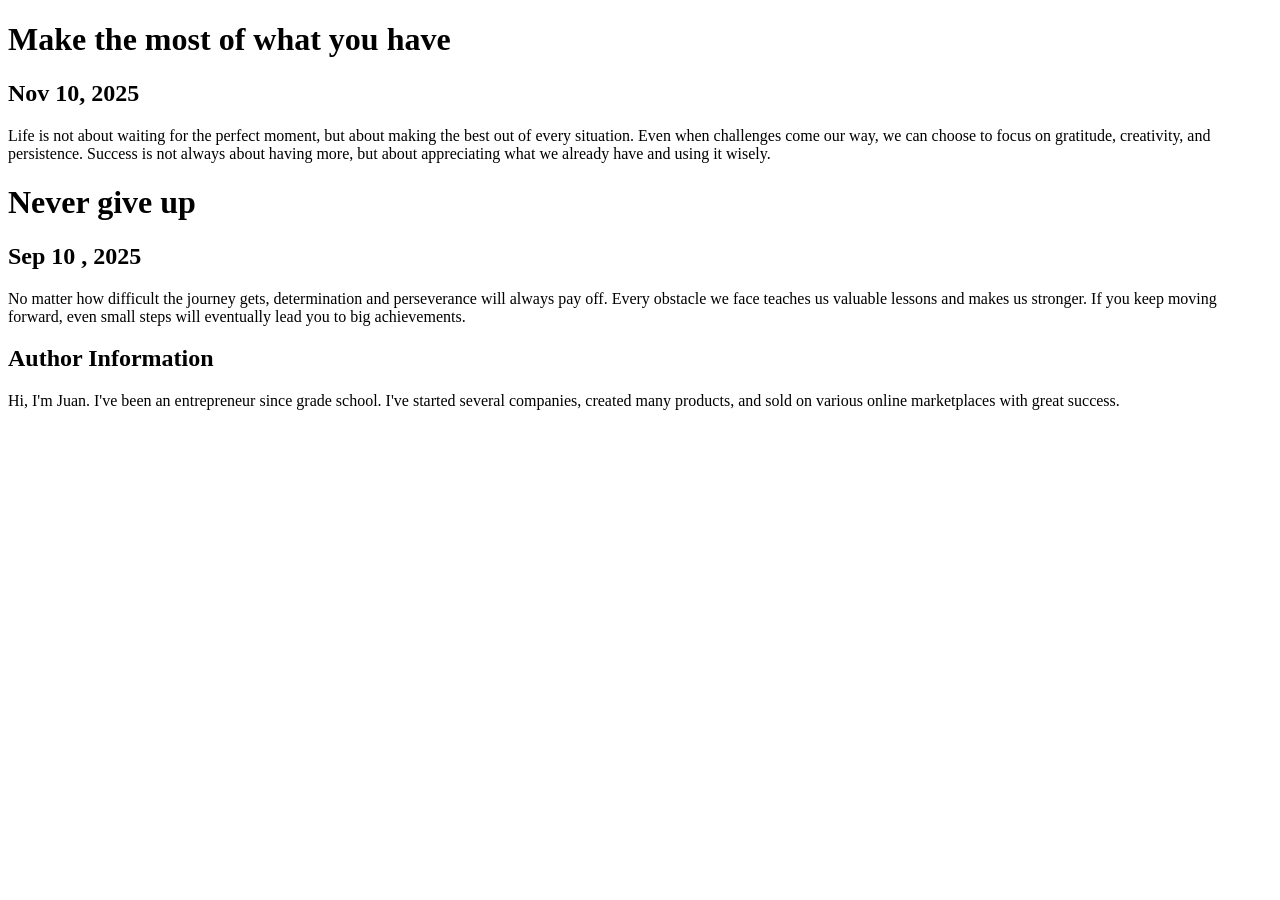
==== index.html @ 30383ac4 "Adding paragraph" ====
<!DOCTYPE html>
<html>
<head>
      <title>The simple Life</title>
</head>
<body>
    <h1>Make the most of what you have</h1>
    <h2>Nov 10, 2025</h2>
    <p>
        Life is not about waiting for the perfect moment, but about making the best out of every situation. 
        Even when challenges come our way, we can choose to focus on gratitude, creativity, and persistence. 
        Success is not always about having more, but about appreciating what we already have and using it wisely.
    </p>
    <h1>Never give up</h1>
    <h2>Sep 10 , 2025</h2>
    <p>
        No matter how difficult the journey gets, determination and perseverance will always pay off. 
        Every obstacle we face teaches us valuable lessons and makes us stronger. 
        If you keep moving forward, even small steps will eventually lead you to big achievements.
    </p>
    <h2>Author Information</h2>
    <p>
        Hi, I'm Juan. I've been an entrepreneur since grade school. I've started several companies, 
        created many products, and sold on various online marketplaces with great success.
    </p>
</body>
</html>
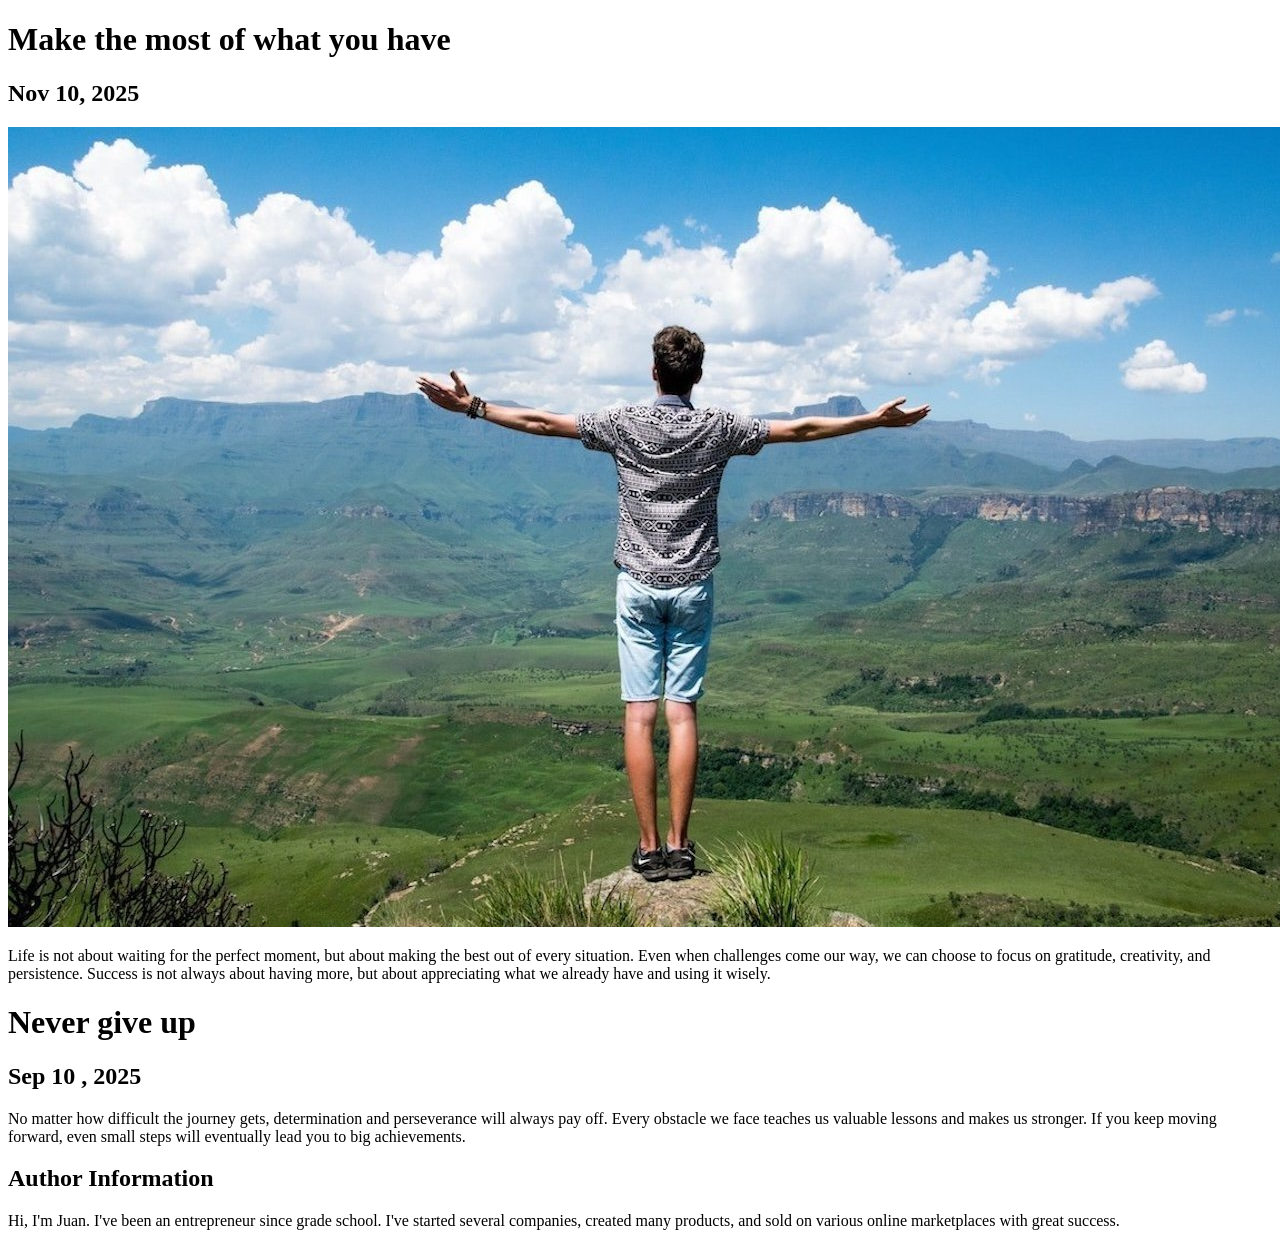
==== commit 53b445c1: "Added image on web" ====
--- a/index.html
+++ b/index.html
@@ -6,6 +6,8 @@
 <body>
     <h1>Make the most of what you have</h1>
     <h2>Nov 10, 2025</h2>
+    <img src="img-1.jpg" alt="Man on top of Mountain">
+    
     <p>
         Life is not about waiting for the perfect moment, but about making the best out of every situation. 
         Even when challenges come our way, we can choose to focus on gratitude, creativity, and persistence. 
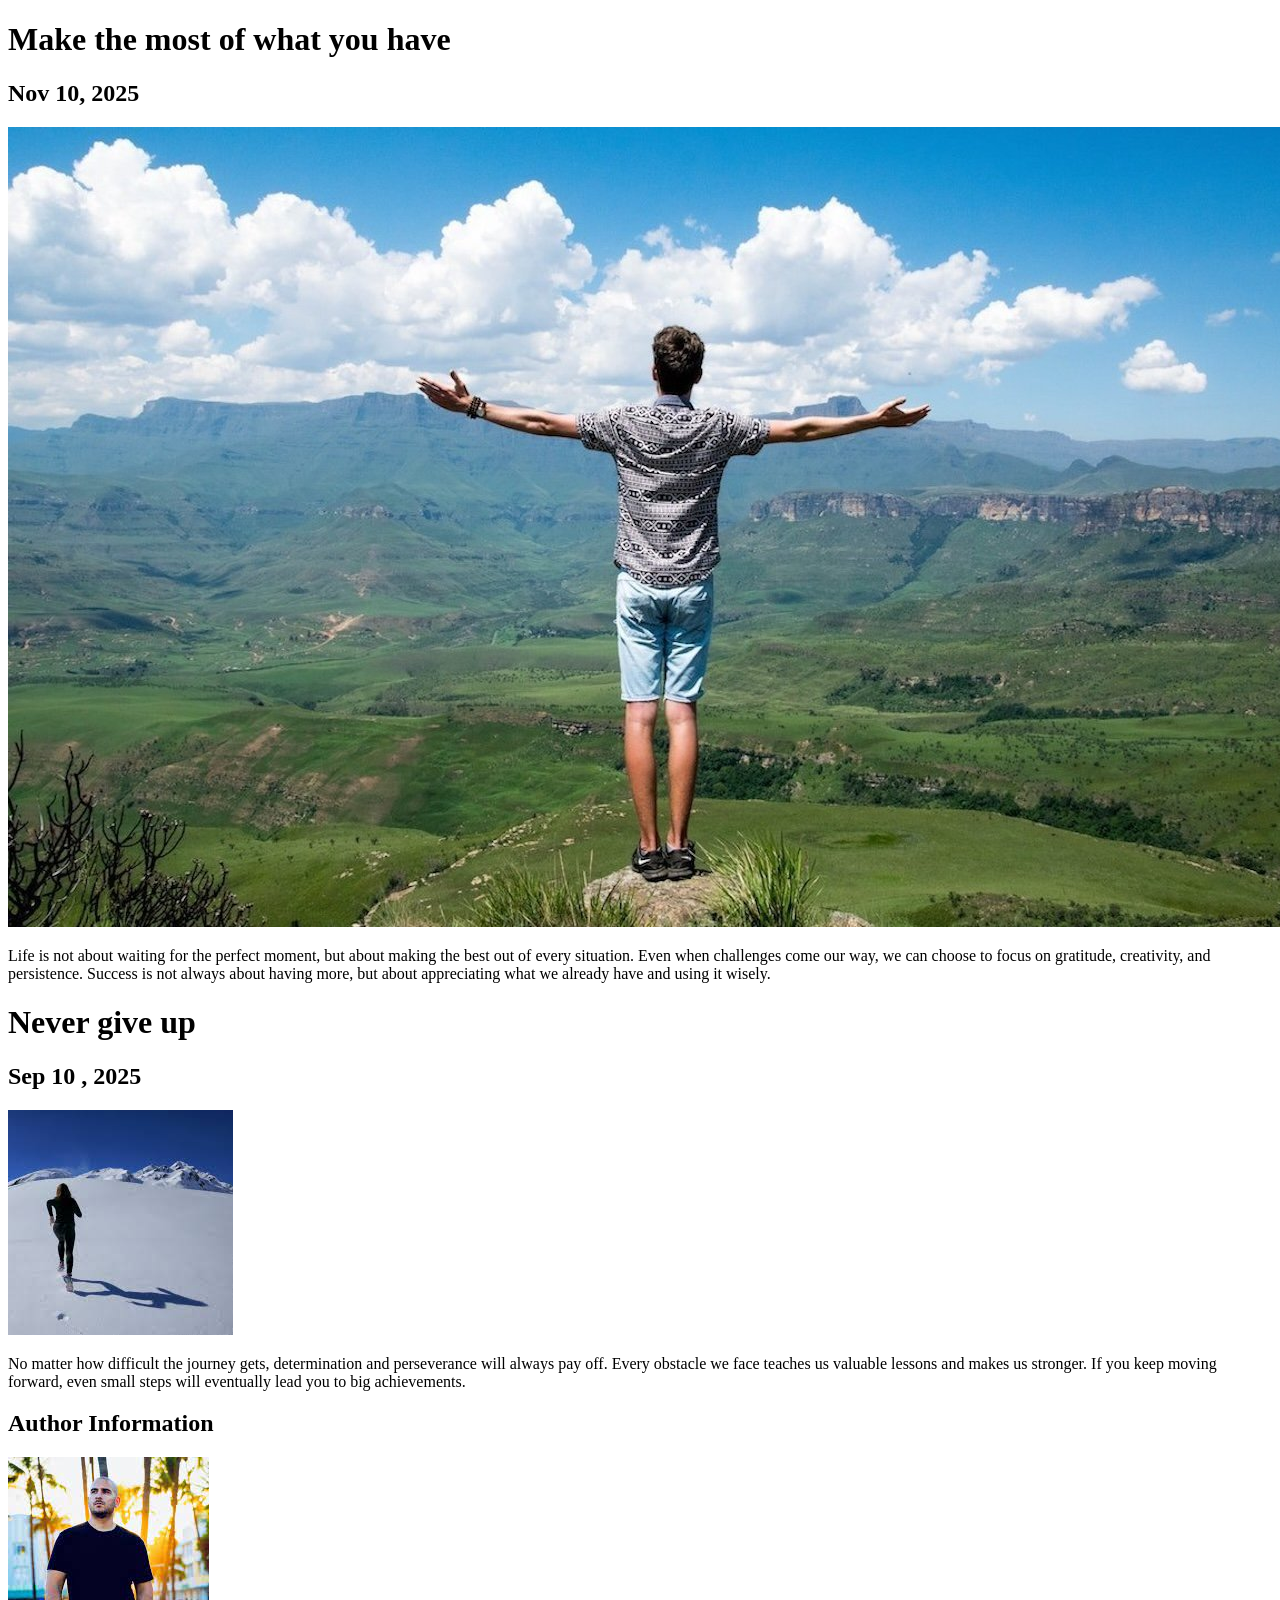
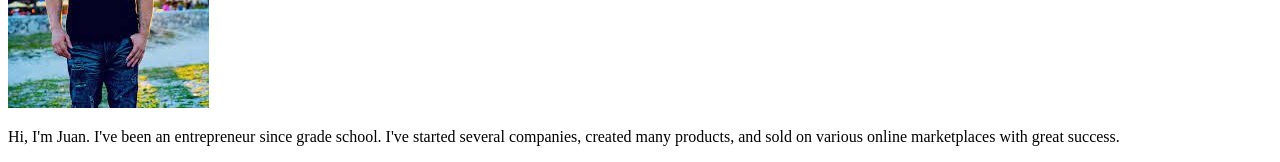
==== commit ff573f7c: "images" ====
--- a/index.html
+++ b/index.html
@@ -7,7 +7,7 @@
     <h1>Make the most of what you have</h1>
     <h2>Nov 10, 2025</h2>
     <img src="img-1.jpg" alt="Man on top of Mountain">
-    
+
     <p>
         Life is not about waiting for the perfect moment, but about making the best out of every situation. 
         Even when challenges come our way, we can choose to focus on gratitude, creativity, and persistence. 
@@ -15,12 +15,14 @@
     </p>
     <h1>Never give up</h1>
     <h2>Sep 10 , 2025</h2>
+    <img src="img-2.jfif" alt="Woman running in snow">
     <p>
         No matter how difficult the journey gets, determination and perseverance will always pay off. 
         Every obstacle we face teaches us valuable lessons and makes us stronger. 
         If you keep moving forward, even small steps will eventually lead you to big achievements.
     </p>
     <h2>Author Information</h2>
+    <img src="Juan galvan.jfif" alt="Juan galvan">
     <p>
         Hi, I'm Juan. I've been an entrepreneur since grade school. I've started several companies, 
         created many products, and sold on various online marketplaces with great success.
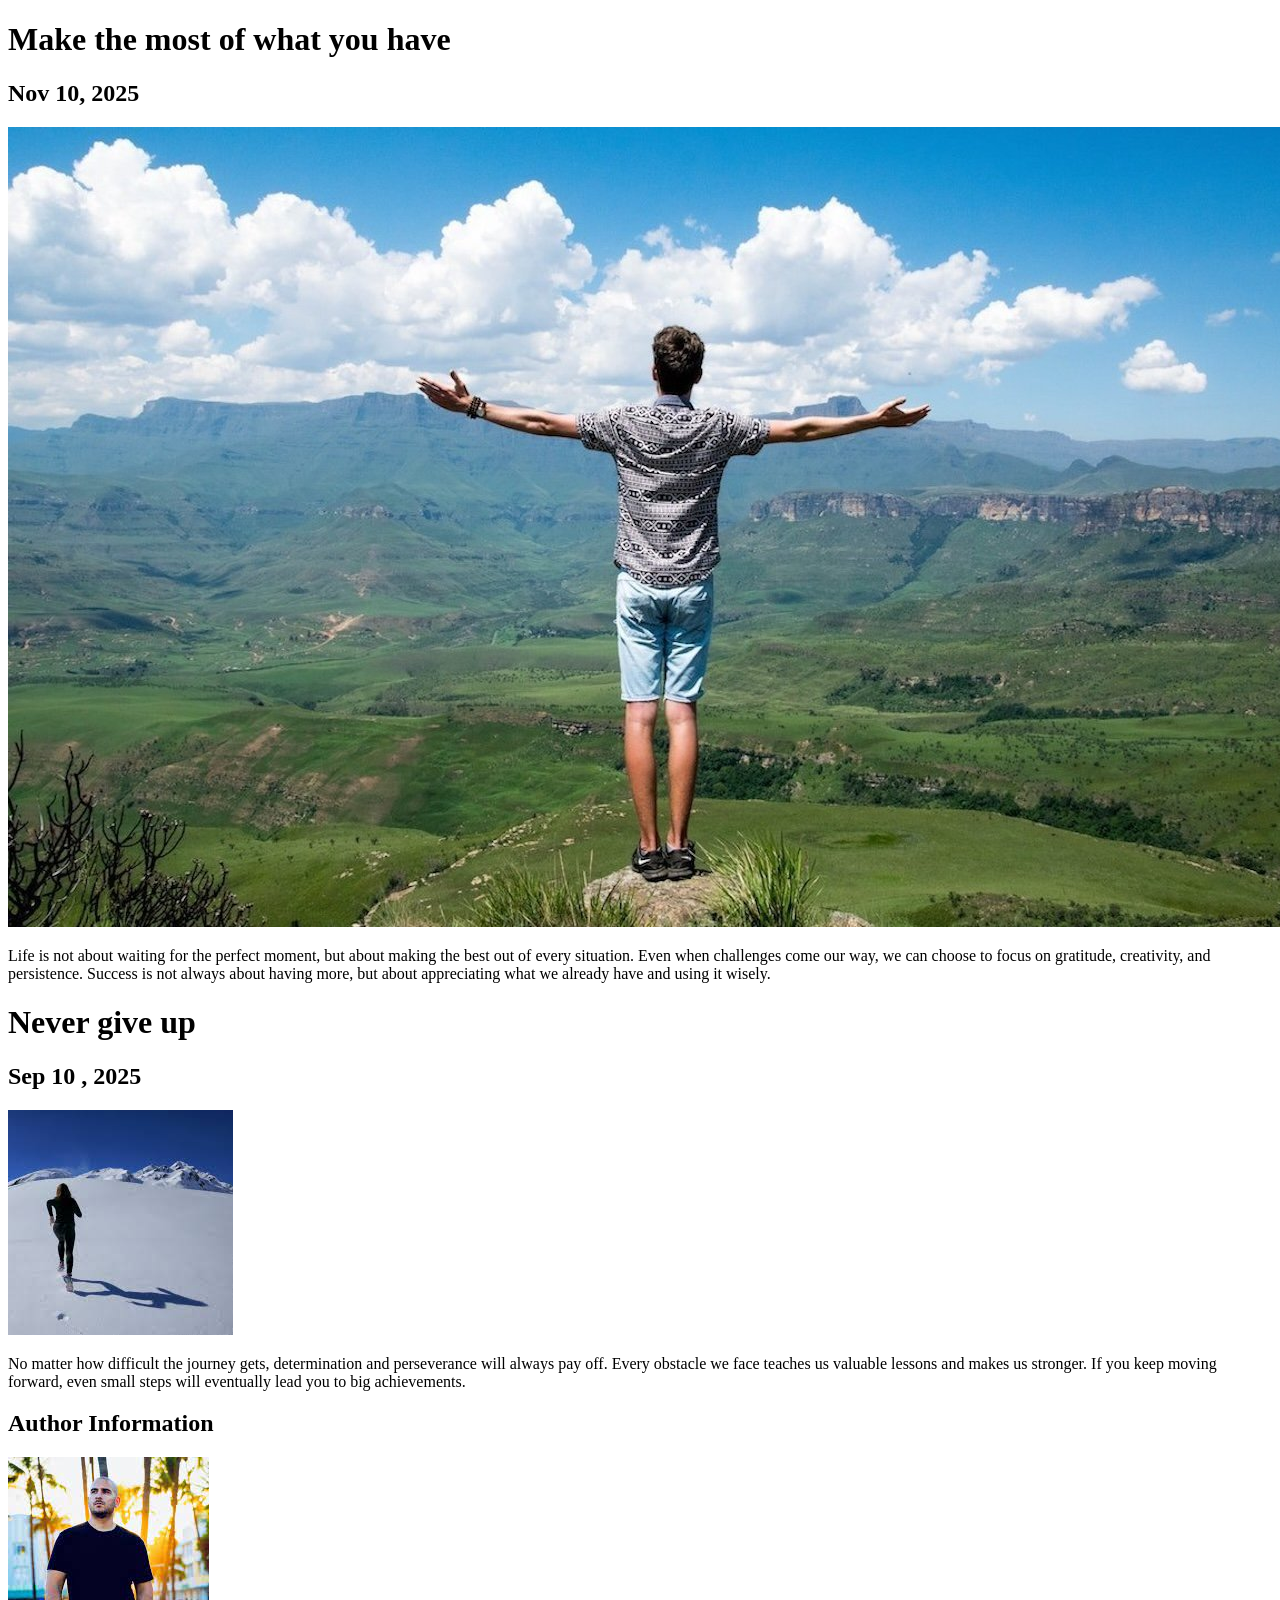
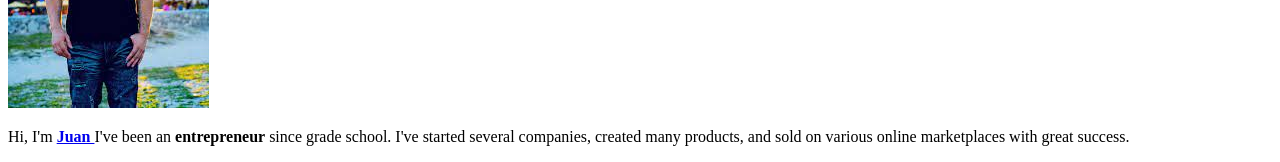
==== commit 88480ace: "Adding links" ====
--- a/index.html
+++ b/index.html
@@ -22,9 +22,9 @@
         If you keep moving forward, even small steps will eventually lead you to big achievements.
     </p>
     <h2>Author Information</h2>
-    <img src="Juan galvan.jfif" alt="Juan galvan">
+    <a href="https://www.udemy.com/course/build-websites-html-css-sass-javascript/learn/lecture/24337962#overview" target="_blank"><img src="Juan galvan.jfif" alt="Juan galvan"></a>
     <p>
-        Hi, I'm Juan. I've been an entrepreneur since grade school. I've started several companies, 
+        Hi, I'm <strong><a href="https://www.udemy.com/course/build-websites-html-css-sass-javascript/learn/lecture/24337962#overview" target="_blank">Juan </a></strong> I've been an <strong>entrepreneur</strong> since grade school. I've started several companies, 
         created many products, and sold on various online marketplaces with great success.
     </p>
 </body>
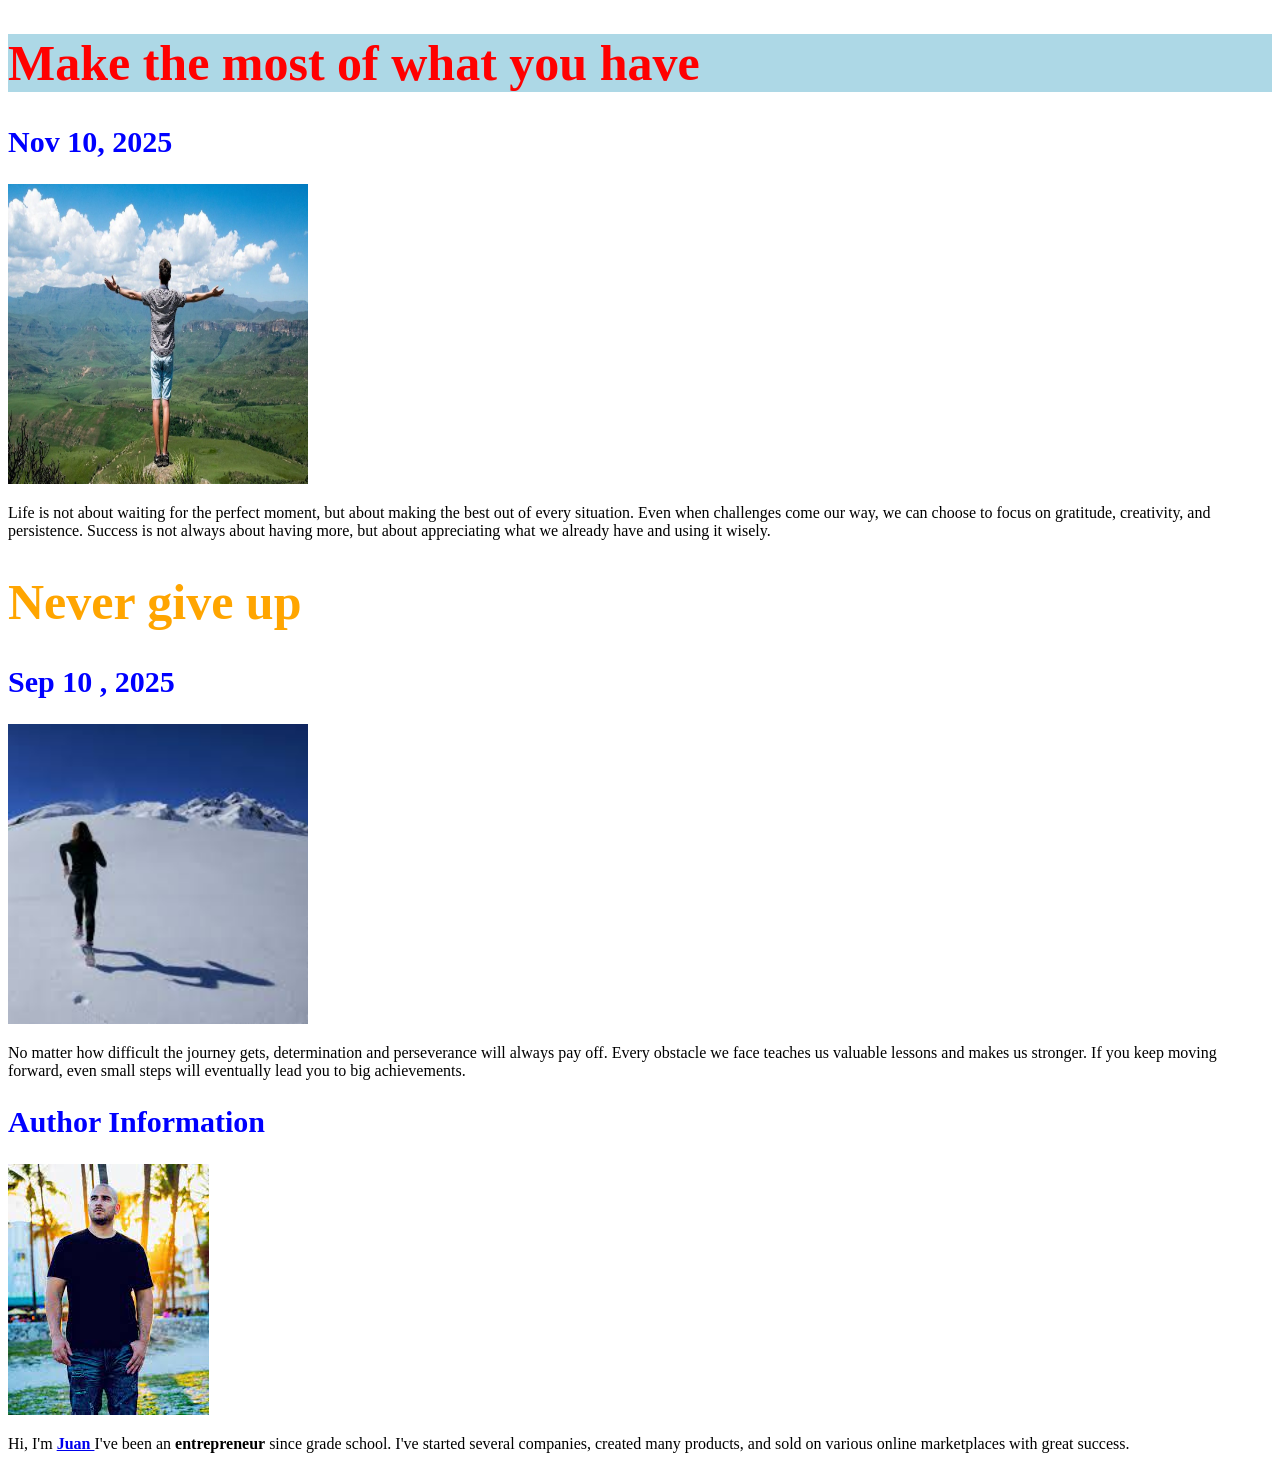
==== commit 4ad9010b: "Adding CSS code" ====
--- a/index.html
+++ b/index.html
@@ -2,11 +2,12 @@
 <html>
 <head>
       <title>The simple Life</title>
+      <link rel="stylesheet" href="style.css">
 </head>
 <body>
-    <h1>Make the most of what you have</h1>
+    <h1 style="font-size: 50px; color: #ff0000; background-color: #add8e6">Make the most of what you have</h1>
     <h2>Nov 10, 2025</h2>
-    <img src="img-1.jpg" alt="Man on top of Mountain">
+    <img src="img-1.jpg" alt="Man on top of Mountain" style="width: 300px; height: 300px;">
 
     <p>
         Life is not about waiting for the perfect moment, but about making the best out of every situation. 
@@ -15,14 +16,14 @@
     </p>
     <h1>Never give up</h1>
     <h2>Sep 10 , 2025</h2>
-    <img src="img-2.jfif" alt="Woman running in snow">
+    <img src="img-2.jfif" alt="Woman running in snow" style="width: 300px; height: 300px;">
     <p>
         No matter how difficult the journey gets, determination and perseverance will always pay off. 
         Every obstacle we face teaches us valuable lessons and makes us stronger. 
         If you keep moving forward, even small steps will eventually lead you to big achievements.
     </p>
     <h2>Author Information</h2>
-    <a href="https://www.udemy.com/course/build-websites-html-css-sass-javascript/learn/lecture/24337962#overview" target="_blank"><img src="Juan galvan.jfif" alt="Juan galvan"></a>
+    <a href="https://www.udemy.com/course/build-websites-html-css-sass-javascript/learn/lecture/24337962#overview" target="_blank"><img src="Juan galvan.jfif" alt="Juan galvan" style="width: fit-content; height: fit-content;"></a>
     <p>
         Hi, I'm <strong><a href="https://www.udemy.com/course/build-websites-html-css-sass-javascript/learn/lecture/24337962#overview" target="_blank">Juan </a></strong> I've been an <strong>entrepreneur</strong> since grade school. I've started several companies, 
         created many products, and sold on various online marketplaces with great success.
--- a/style.css
+++ b/style.css
@@ -0,0 +1,12 @@
+h1 {
+    color: #ffa500;
+    font-size: 50px;
+}
+h2{
+    color: #0000ff;
+    font-size: 30px;
+}
+img {
+    height: 300px;
+    width: 400px;
+}
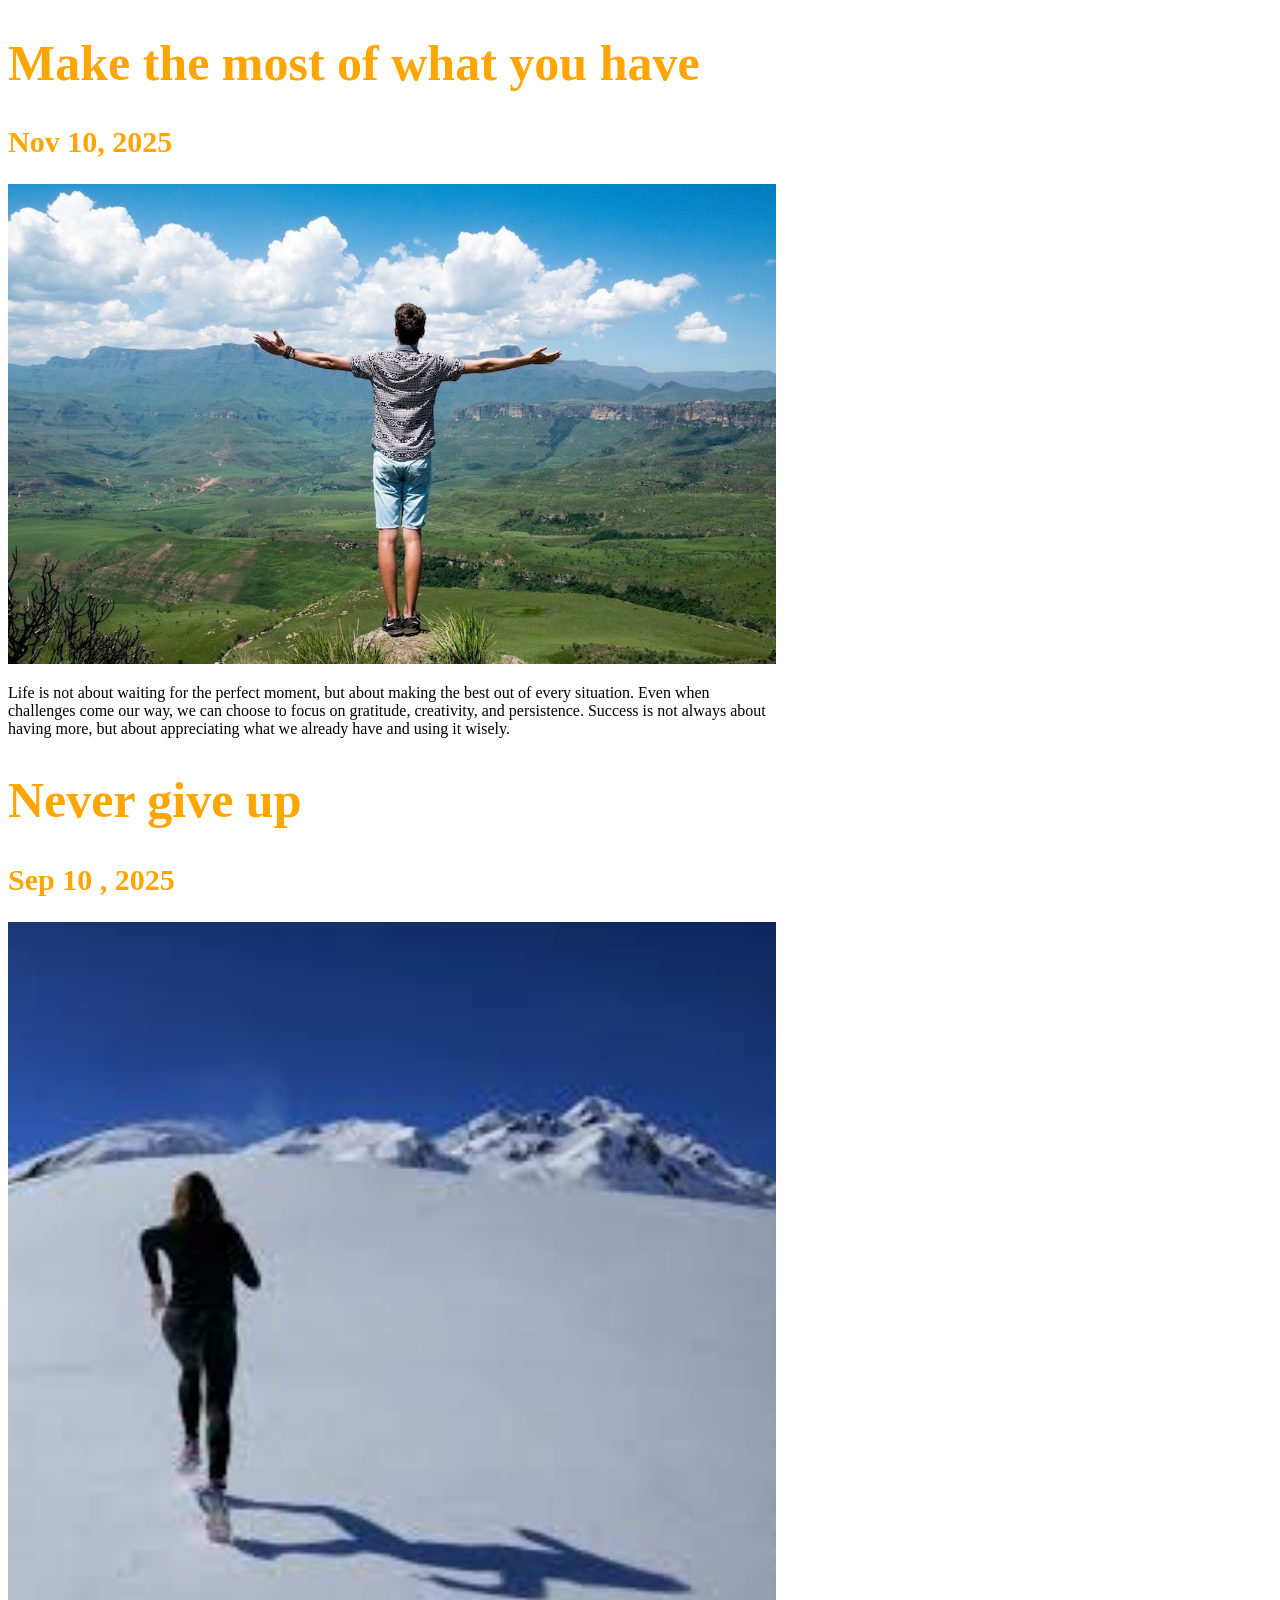
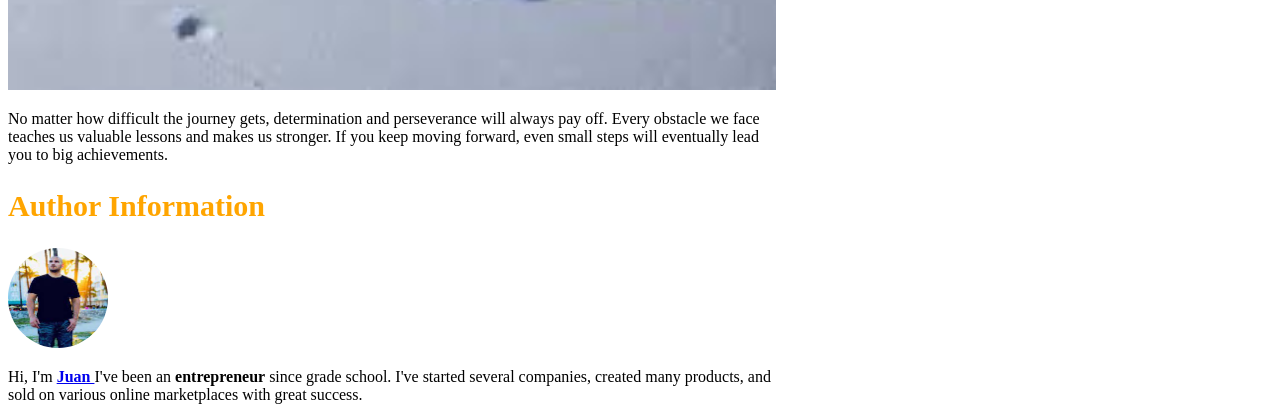
==== commit 44670970: "Styling" ====
--- a/index.html
+++ b/index.html
@@ -5,9 +5,9 @@
       <link rel="stylesheet" href="style.css">
 </head>
 <body>
-    <h1 style="font-size: 50px; color: #ff0000; background-color: #add8e6">Make the most of what you have</h1>
+    <h1>Make the most of what you have</h1>
     <h2>Nov 10, 2025</h2>
-    <img src="img-1.jpg" alt="Man on top of Mountain" style="width: 300px; height: 300px;">
+    <img src="img-1.jpg" alt="Man on top of Mountain">
 
     <p>
         Life is not about waiting for the perfect moment, but about making the best out of every situation. 
@@ -16,14 +16,14 @@
     </p>
     <h1>Never give up</h1>
     <h2>Sep 10 , 2025</h2>
-    <img src="img-2.jfif" alt="Woman running in snow" style="width: 300px; height: 300px;">
+    <img src="img-2.jfif" alt="Woman running in snow">
     <p>
         No matter how difficult the journey gets, determination and perseverance will always pay off. 
         Every obstacle we face teaches us valuable lessons and makes us stronger. 
         If you keep moving forward, even small steps will eventually lead you to big achievements.
     </p>
     <h2>Author Information</h2>
-    <a href="https://www.udemy.com/course/build-websites-html-css-sass-javascript/learn/lecture/24337962#overview" target="_blank"><img src="Juan galvan.jfif" alt="Juan galvan" style="width: fit-content; height: fit-content;"></a>
+    <a href="https://www.udemy.com/course/build-websites-html-css-sass-javascript/learn/lecture/24337962#overview" target="_blank"><img src="Juan galvan.jfif" alt="Juan galvan" id="footer-image"></a>
     <p>
         Hi, I'm <strong><a href="https://www.udemy.com/course/build-websites-html-css-sass-javascript/learn/lecture/24337962#overview" target="_blank">Juan </a></strong> I've been an <strong>entrepreneur</strong> since grade school. I've started several companies, 
         created many products, and sold on various online marketplaces with great success.
--- a/style.css
+++ b/style.css
@@ -1,12 +1,21 @@
+body{
+    width: 60%;
+}
+h1, h2{
+    color: #ffa500;
+}
 h1 {
-    color: #ffa500;
     font-size: 50px;
 }
 h2{
-    color: #0000ff;
     font-size: 30px;
 }
 img {
-    height: 300px;
-    width: 400px;
+    height: auto;
+    width: 100%;
+}
+#footer-image {
+    height: 100px;
+    width: 100px;
+    border-radius: 50px;
 }
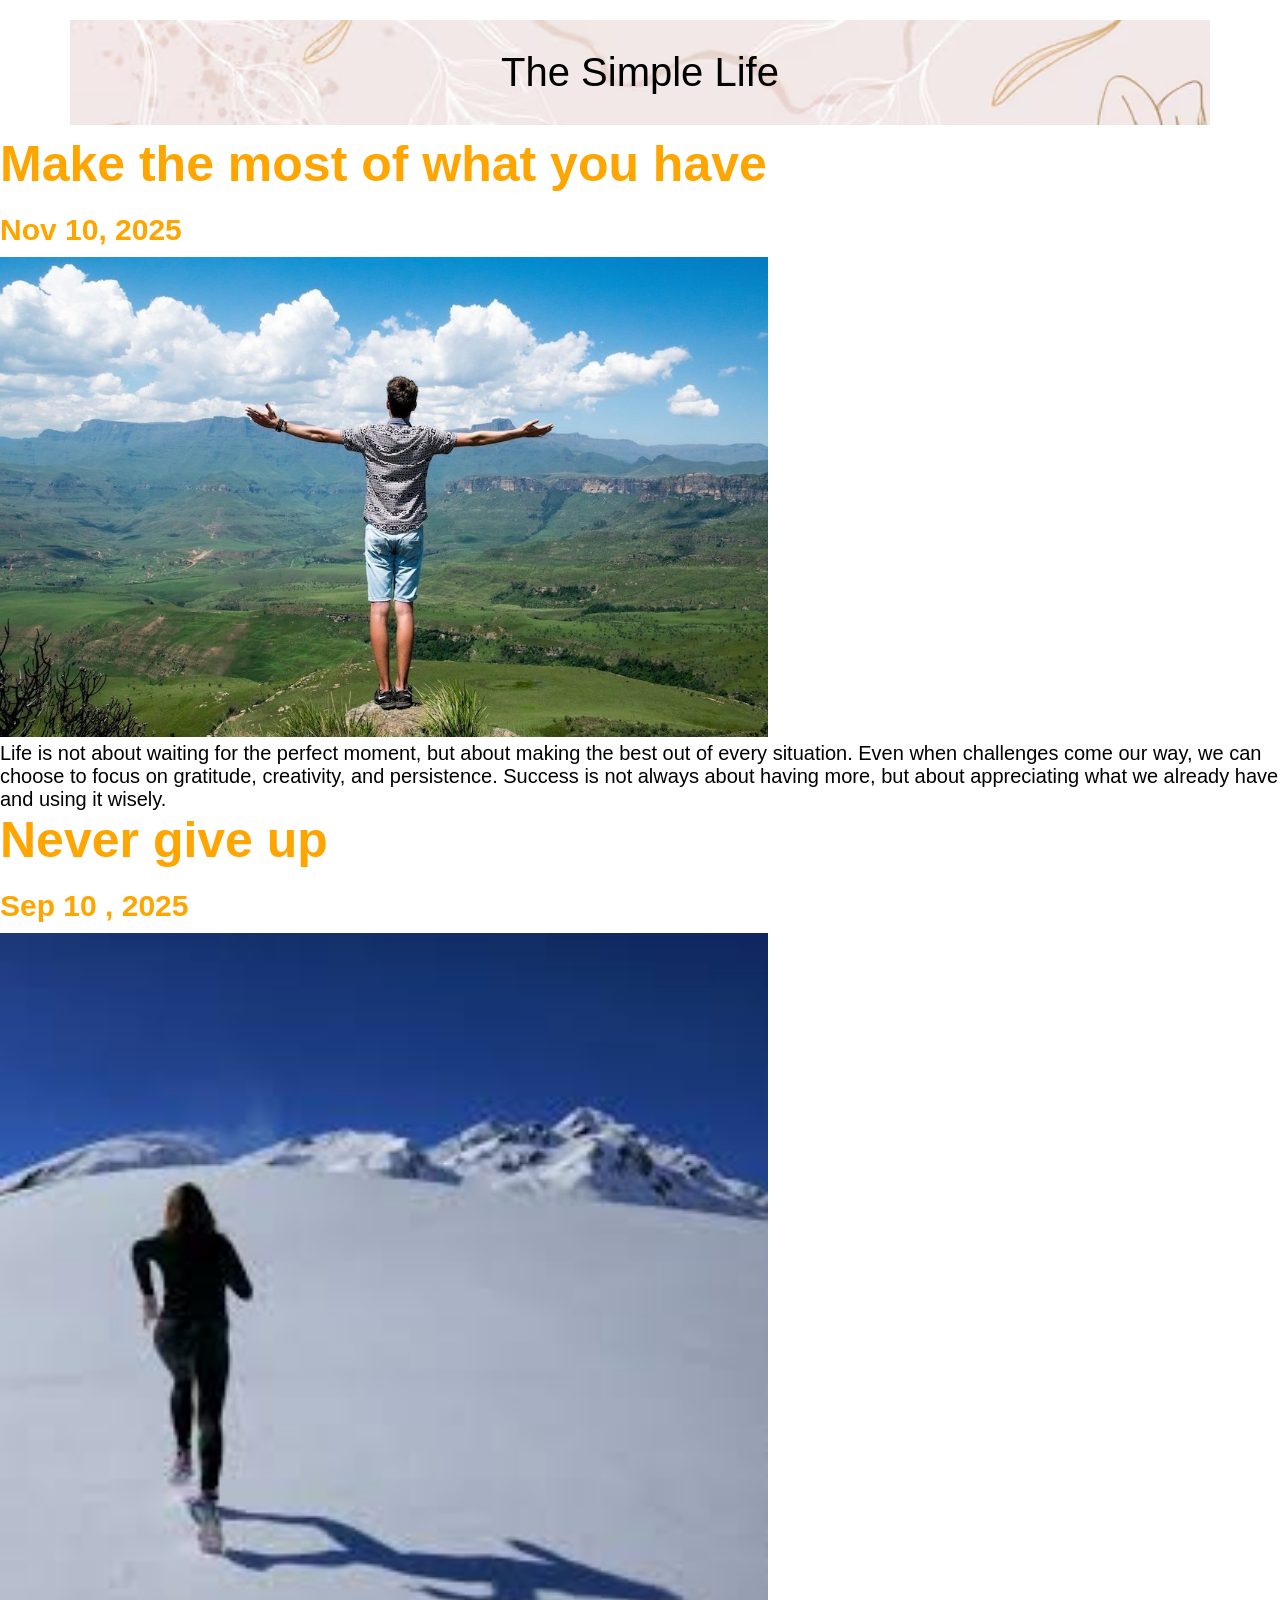
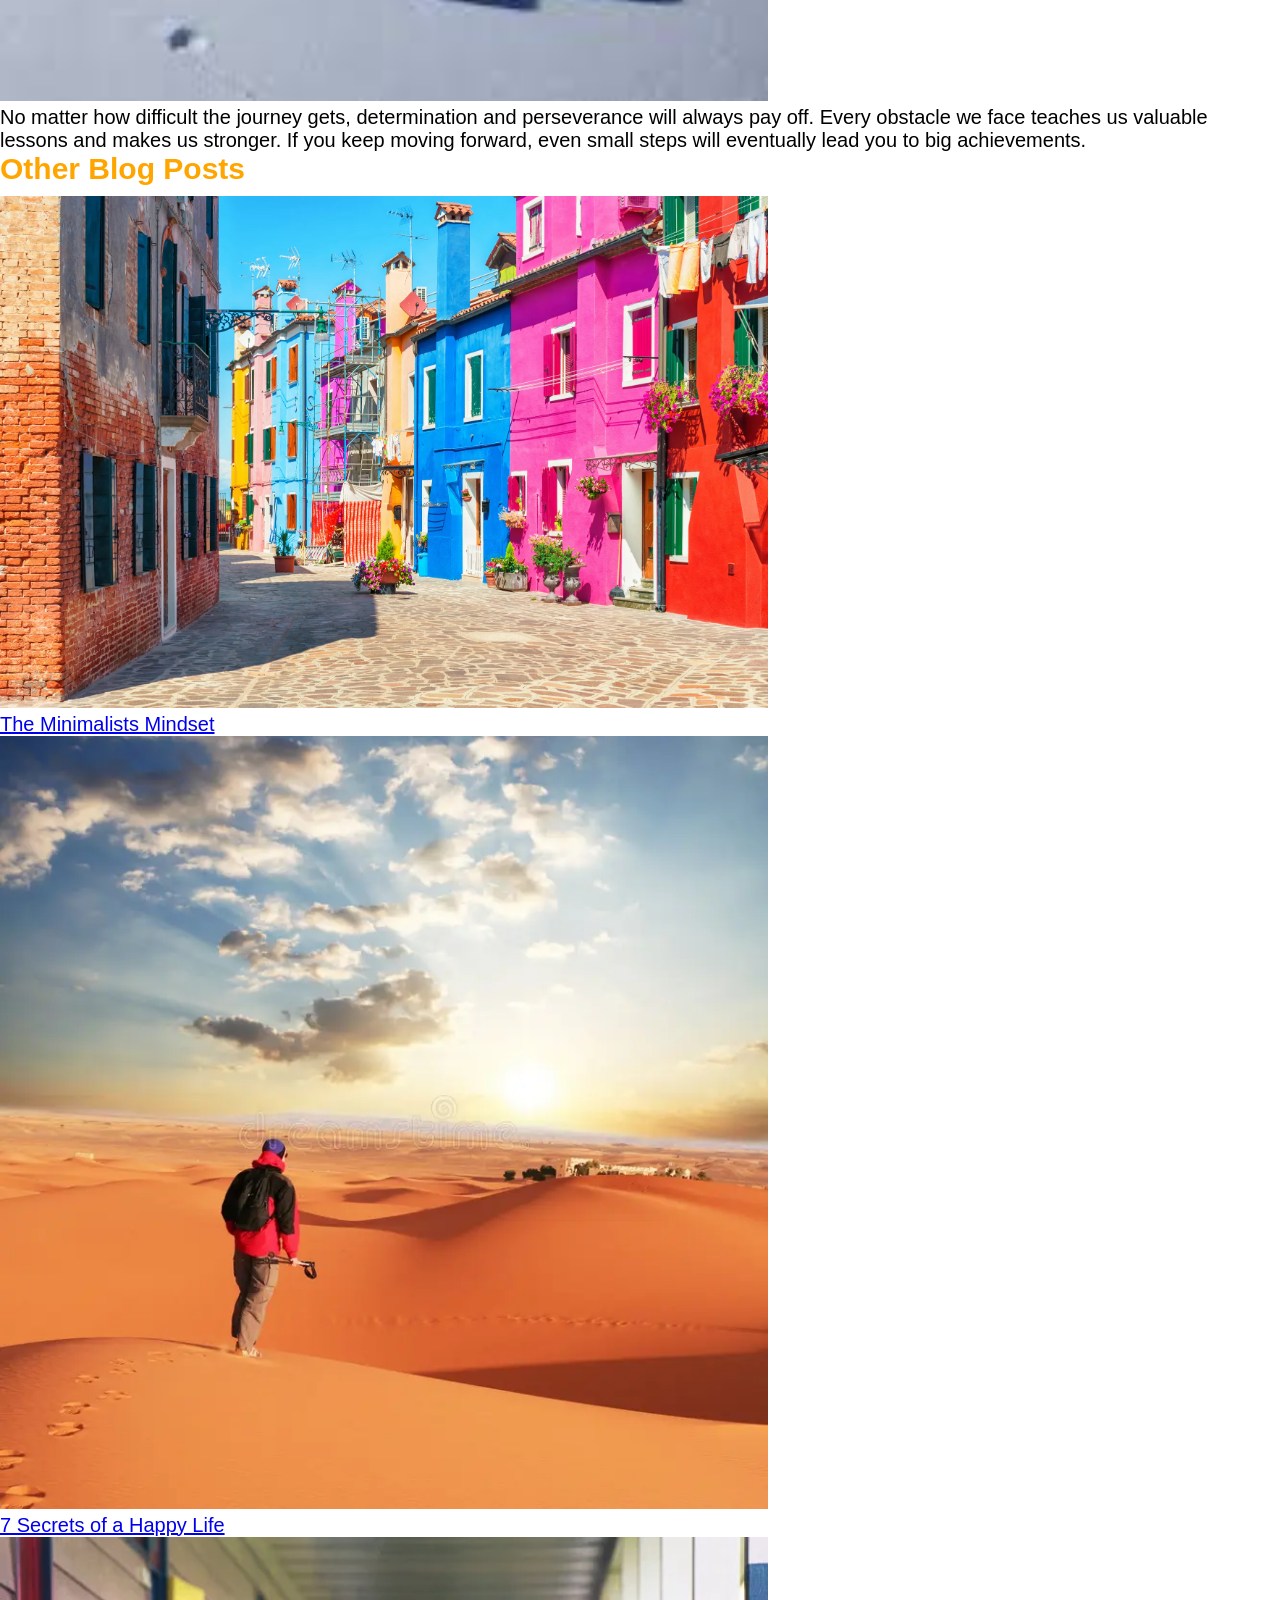
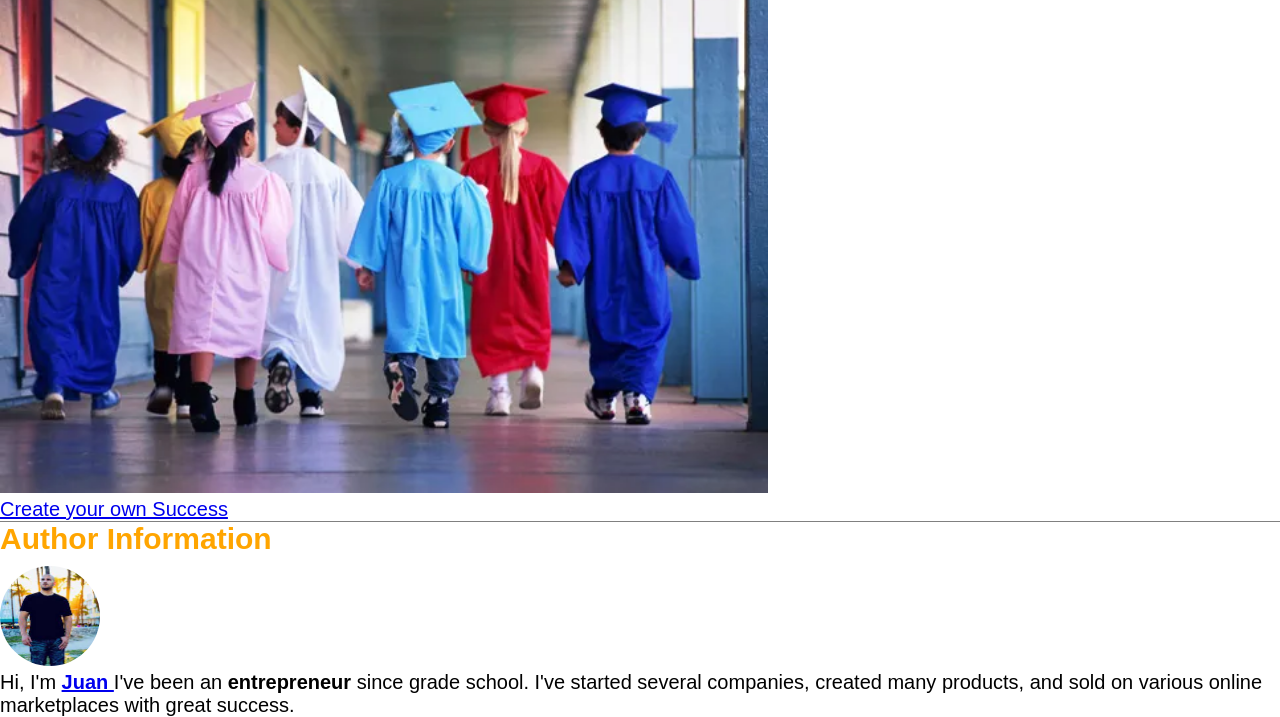
==== commit ae980836: "Added side images" ====
--- a/index.html
+++ b/index.html
@@ -5,6 +5,11 @@
       <link rel="stylesheet" href="style.css">
 </head>
 <body>
+    <div class="Header">
+        The Simple Life
+    </div>
+        <div class="Container">
+    <div class="Article">
     <h1>Make the most of what you have</h1>
     <h2>Nov 10, 2025</h2>
     <img src="img-1.jpg" alt="Man on top of Mountain">
@@ -22,11 +27,31 @@
         Every obstacle we face teaches us valuable lessons and makes us stronger. 
         If you keep moving forward, even small steps will eventually lead you to big achievements.
     </p>
-    <h2>Author Information</h2>
+    </div>
+    <div class="other posts">
+        <h2>Other Blog Posts</h2>
+        <div class="Blog posts">
+            <img src="img-3.webp" alt="Minimalism">
+            <a href="#"><p>The Minimalists Mindset</p></a>
+        </div>
+        <div class="Blog posts">
+            <img src="img-4.webp" alt="Man in a desert">
+            <a href="#"><p>7 Secrets of a Happy Life</p></a>
+        </div>
+        <div class="Blog posts">
+            <img src="img-5.webp" alt="Students with graduation hats">
+            <a href="#"><p>Create your own Success</p></a>
+        </div>
+    </div>
+    </div>
+    <div class="Footer">
+    <h2 id="footer-heading">Author Information</h2>
     <a href="https://www.udemy.com/course/build-websites-html-css-sass-javascript/learn/lecture/24337962#overview" target="_blank"><img src="Juan galvan.jfif" alt="Juan galvan" id="footer-image"></a>
     <p>
         Hi, I'm <strong><a href="https://www.udemy.com/course/build-websites-html-css-sass-javascript/learn/lecture/24337962#overview" target="_blank">Juan </a></strong> I've been an <strong>entrepreneur</strong> since grade school. I've started several companies, 
         created many products, and sold on various online marketplaces with great success.
     </p>
+    </div>
+        </div>
 </body>
 </html>
--- a/style.css
+++ b/style.css
@@ -1,21 +1,41 @@
+* {
+    box-sizing: border-box;
+    margin: 0;
+    padding: 0;
+}
 body{
-    width: 60%;
+    font-size: 20px;
+    font-family:  Calibri, Arial;
+}
+.Header {
+    width: 1140px;
+    margin: 20px auto 10px auto;
+    padding: 30px;
+    font-size: 40px;
+    text-align: center;
+    background-image: url(bg-img.jpg);
+    background-size: cover;
 }
 h1, h2{
     color: #ffa500;
 }
 h1 {
     font-size: 50px;
+    margin-bottom: 20px;
 }
 h2{
     font-size: 30px;
+    margin-bottom: 10px;
 }
 img {
     height: auto;
-    width: 100%;
+    width: 60%;
 }
 #footer-image {
     height: 100px;
     width: 100px;
     border-radius: 50px;
+}
+#footer-heading {
+    border-top: 1px solid #808080;
 }
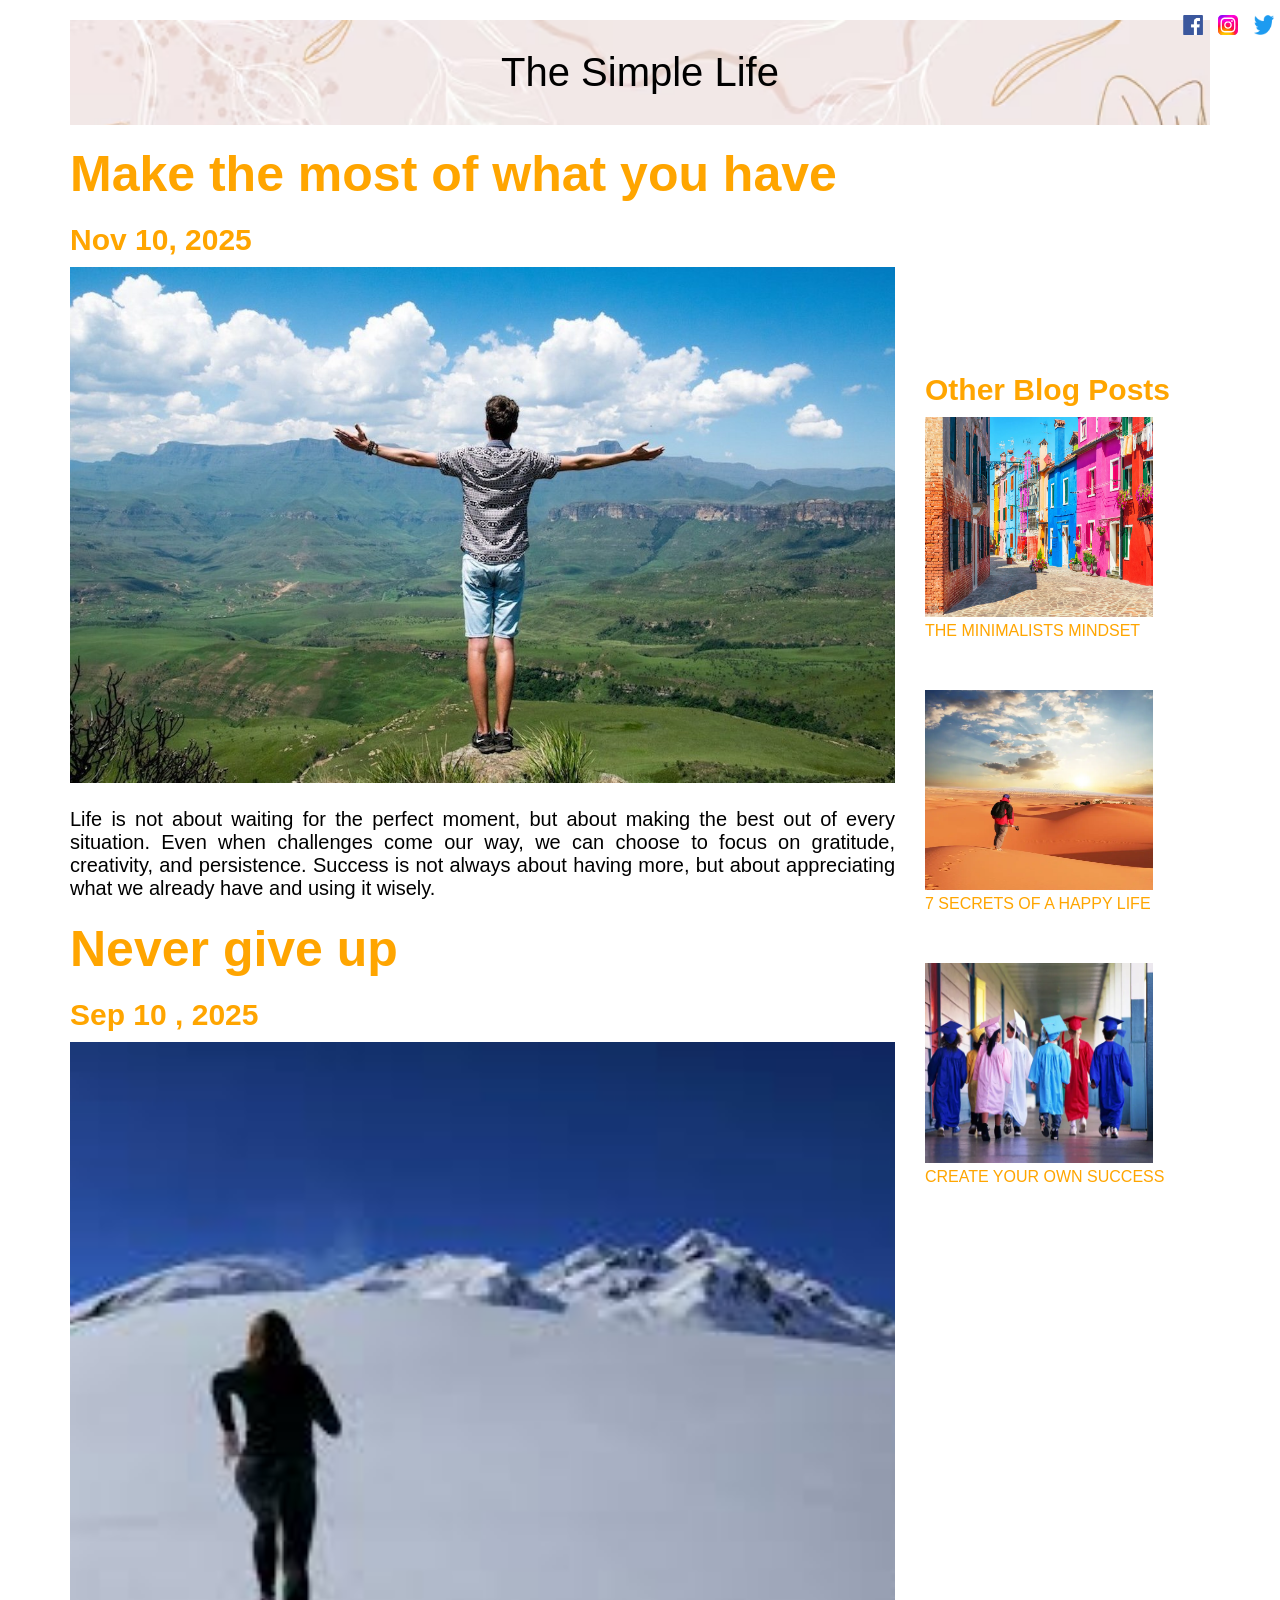
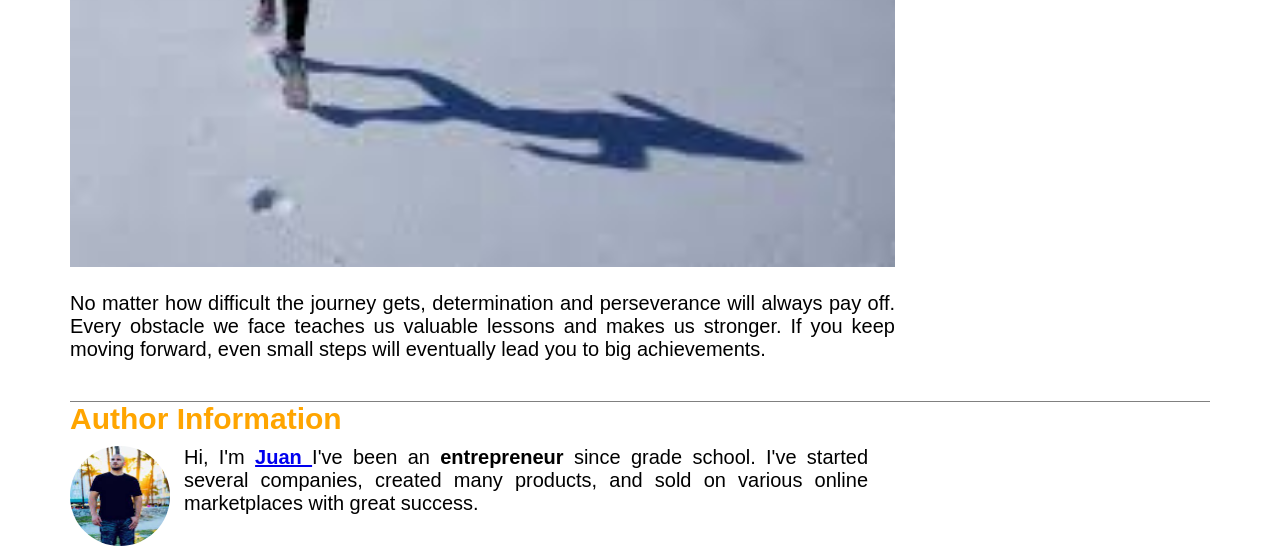
==== commit fd71b8f5: "Completed the blog page" ====
--- a/index.html
+++ b/index.html
@@ -9,12 +9,17 @@
         The Simple Life
     </div>
         <div class="Container">
+            <div class="social-media">
+                <a href="www.facebook.com"><img src="facebook.png" alt="Facebook logo" class="social-link"></a>
+                <a href="www.instagram.com"><img src="insta.svg" alt="Instagram logo" class="social-link"></a>
+                <a href="www.twitter.com"><img src="twitter.png" alt="Twitter logo" class="social-link"></a>
+            </div>
     <div class="Article">
     <h1>Make the most of what you have</h1>
     <h2>Nov 10, 2025</h2>
     <img src="img-1.jpg" alt="Man on top of Mountain">
 
-    <p>
+    <p class="article-text">
         Life is not about waiting for the perfect moment, but about making the best out of every situation. 
         Even when challenges come our way, we can choose to focus on gratitude, creativity, and persistence. 
         Success is not always about having more, but about appreciating what we already have and using it wisely.
@@ -22,28 +27,29 @@
     <h1>Never give up</h1>
     <h2>Sep 10 , 2025</h2>
     <img src="img-2.jfif" alt="Woman running in snow">
-    <p>
+    <p class="article-text">
         No matter how difficult the journey gets, determination and perseverance will always pay off. 
         Every obstacle we face teaches us valuable lessons and makes us stronger. 
         If you keep moving forward, even small steps will eventually lead you to big achievements.
     </p>
     </div>
-    <div class="other posts">
+    <div class="other-posts">
         <h2>Other Blog Posts</h2>
-        <div class="Blog posts">
+        <div class="Blog-posts">
             <img src="img-3.webp" alt="Minimalism">
-            <a href="#"><p>The Minimalists Mindset</p></a>
+            <a href="#" class="other-title"><p>The Minimalists Mindset</p></a>
         </div>
-        <div class="Blog posts">
+        <div class="Blog-posts">
             <img src="img-4.webp" alt="Man in a desert">
-            <a href="#"><p>7 Secrets of a Happy Life</p></a>
+            <a href="#" class="other-title"><p>7 Secrets of a Happy Life</p></a>
         </div>
-        <div class="Blog posts">
+        <div class="Blog-posts">
             <img src="img-5.webp" alt="Students with graduation hats">
-            <a href="#"><p>Create your own Success</p></a>
+            <a href="#" class="other-title"><p>Create your own Success</p></a>
         </div>
     </div>
     </div>
+    <div class="clearfix"></div>
     <div class="Footer">
     <h2 id="footer-heading">Author Information</h2>
     <a href="https://www.udemy.com/course/build-websites-html-css-sass-javascript/learn/lecture/24337962#overview" target="_blank"><img src="Juan galvan.jfif" alt="Juan galvan" id="footer-image"></a>
--- a/style.css
+++ b/style.css
@@ -16,6 +16,21 @@
     background-image: url(bg-img.jpg);
     background-size: cover;
 }
+.Container {
+    width: 1140px;
+    margin: 20px auto 10px auto;
+    position: relative;
+}
+.Article {
+    width: 75%;
+    padding-right: 30px;
+    float: left;
+}
+.clearfix {
+    content: "";
+    display: table;
+    clear: both;
+}
 h1, h2{
     color: #ffa500;
 }
@@ -27,15 +42,57 @@
     font-size: 30px;
     margin-bottom: 10px;
 }
+.article-text {
+    text-align: justify;
+    margin: 20px 0;
+}
 img {
     height: auto;
+    width: 100%;
+}
+.other-posts {
+    width: 25%;
+    margin: 20% auto 0 auto;
+    display: inline-block;
+}
+.Blog-posts {
+    margin-bottom: 50px;
+}
+.other-posts img {
+    width: 80%;
+    height: 200px;
+}
+.other-title {
+    font-size: 16px;
+    text-decoration: none;
+    text-transform: uppercase;
+    color: #ffa500;
+}
+.Footer {
+    width: 1140px;
+    margin: 20px auto 10px auto;
+}
+.Footer p {
     width: 60%;
+    margin-left: 10%;
+    text-align: justify;
 }
 #footer-image {
     height: 100px;
     width: 100px;
     border-radius: 50px;
+    float: left;
 }
 #footer-heading {
-    border-top: 1px solid #808080;
-}+      border-top: 1px solid #808080;
+}
+.social-link {
+    width: 20px;
+    height: 20px;
+    margin: 5px;
+}
+.social-media {
+    position: fixed;
+    top: 10px;
+    right: 1px;
+}
